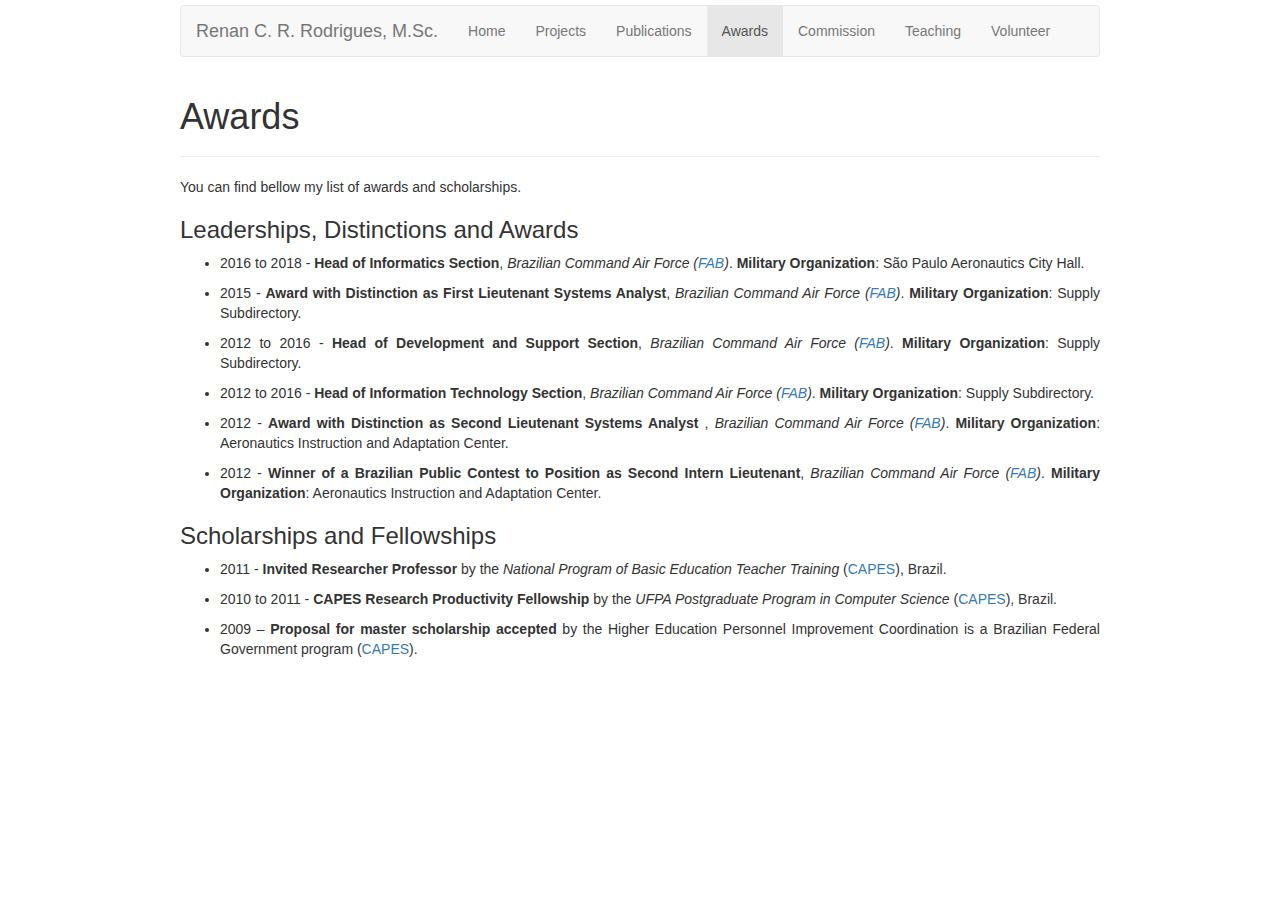
==== awards/index.html @ a4e1cac3 "Third upload of update" ====
<!DOCTYPE html>
<html lang="en">
  <head>
    <meta name="generator" content="Hugo 0.56.3" />
    <meta charset="utf-8">
    <meta name="viewport" content="width=device-width, initial-scale=1.0">
    <meta name="description" content="">
    <meta name="author" content="Renan Rodrigues">

    <link href="../css/bootstrap.min.css" rel="stylesheet">
    <link href="../css/style.css" rel="stylesheet">
    <link href="../css/mycss.css" rel="stylesheet">

    <script src="../js/jquery.js"></script>
    <script src="../js/bootstrap.min.js"></script>

    <title>About me - Renan Rodrigues, M.Sc. - Software Engineer</title>    
   
  </head>
  <body>
    <div class="container">        
        <div class="navbar navbar-default">
        <div class="navbar-header">
          <button type="button" class="navbar-toggle" data-toggle="collapse" data-target=".navbar-collapse">
            <span class="icon-bar"></span>
            <span class="icon-bar"></span>
            <span class="icon-bar"></span>
          </button>
          <a class="navbar-brand">Renan C. R. Rodrigues, M.Sc.</a>
        </div>
        <div class="navbar-collapse collapse">
          <ul class="nav navbar-nav">
            <li>
              <a href="../">Home</a>
            </li>
            <li >
              <a href="../projects/">Projects</a>
            </li>                  
            <li >
              <a href="../publications/">Publications</a>
            </li>        
              <li class="active">
                <a href="#">Awards</a>
              </li>
              <li >
                <a href="../commission/">Commission</a>
              </li>        
              <li >
                <a href="teaching/">Teaching</a>
              </li>        
              <li >
                <a href="../volunteer/">Volunteer</a>
              </li>
          </ul>
        </div>
        </div>

        <div class="page-header">
            <h1>Awards</h1>
        </div>

        <p>You can find bellow my list of awards and scholarships.</p>

        <h3>Leaderships, Distinctions and Awards</h3>
        
        <ul>
          <li>
            <p>2016 to 2018 - <strong>Head of Informatics Section</strong>, <em>Brazilian Command Air Force (<a href="http://www.fab.mil.br/">FAB</a>)</em>. <strong>Military Organization</strong>: São Paulo Aeronautics City Hall.</p>
          </li>

          <li>
            <p>2015 - <strong>Award with Distinction as First Lieutenant Systems Analyst</strong>, <em>Brazilian Command Air Force (<a href="http://www.fab.mil.br/">FAB</a>)</em>. <strong>Military Organization</strong>: Supply Subdirectory.</p>
          </li>

          <li>
            <p>2012 to 2016 - <strong>Head of Development and Support Section</strong>, <em>Brazilian Command Air Force (<a href="http://www.fab.mil.br/">FAB</a>)</em>. <strong>Military Organization</strong>: Supply Subdirectory.</p>
          </li>

          <li>
            <p>2012 to 2016 - <strong>Head of Information Technology Section</strong>, <em>Brazilian Command Air Force (<a href="http://www.fab.mil.br/">FAB</a>)</em>. <strong>Military Organization</strong>: Supply Subdirectory.</p>
          </li>

          <li>
            <p>2012 - <strong>Award with Distinction as Second Lieutenant Systems Analyst </strong>, <em>Brazilian Command Air Force (<a href="http://www.fab.mil.br/">FAB</a>)</em>. <strong>Military Organization</strong>: Aeronautics Instruction and Adaptation Center.</p>
          </li>

          <li>
            <p>2012 - <strong>Winner of a Brazilian Public Contest to Position as Second Intern Lieutenant</strong>, <em>Brazilian Command Air Force (<a href="http://www.fab.mil.br/">FAB</a>)</em>. <strong>Military Organization</strong>: Aeronautics Instruction and Adaptation Center.</p>
          </li>
        </ul>


        <h3>Scholarships and Fellowships</h3>
        
        <ul>
          <li>
            <p>2011 - <strong>Invited Researcher Professor</strong> by the <em>National Program of
              Basic Education Teacher Training</em> (<a href="https://www.capes.gov.br/educacao-basica/parfor">CAPES</a>), Brazil.</p>
          </li>

          <li>
            <p>2010 to 2011 - <strong>CAPES Research Productivity Fellowship</strong> by the <em>UFPA Postgraduate Program in Computer Science</em> (<a href="https://www.capes.gov.br/">CAPES</a>), Brazil.</p>
          </li>

          <li>
            <p>2009 – <strong>Proposal for master scholarship accepted</strong> by the Higher Education Personnel Improvement Coordination is a Brazilian Federal Government program (<a href="https://www.capes.gov.br/">CAPES</a>).</p>
          </li>
        </ul>
    </div> 
  </body>
</html>
---- css/style.css ----
body {
	padding: 5px;
}

.navbar {
  margin-bottom: 30px;
}

.container {
	max-width: 950px;
}

.panel-title {
  margin-top: 0;
  margin-bottom: 0;
  font-size: 15px;
  font-weight: bold;
}

.btn-xs {
  font-size: 9px;
  position: relative;
  bottom: 0.6em;
}
p {
  text-align: justify;  
}

img{
  margin-right: 10px;
}
---- css/mycss.css ----
.bestpaper {
  padding:1px 5px;
  font-size:9px;
  line-height:1.3;
  border-radius:5px;
  vertical-align:2px;
  color:#fff;
  background-color:#428BCA;
}

.acceptedpaper {
  padding:1px 5px;
  font-size:9px;
  line-height:1.3;
  border-radius:5px;
  vertical-align:2px;
  color:#fff;
  background-color:#2E8B57;
}

.pdf {
  padding:1px 5px;
  font-size:9px;
  line-height:1.3;
  border-radius:5px;
  vertical-align:2px;
  color:#fff;
  background-color:#002266;
}
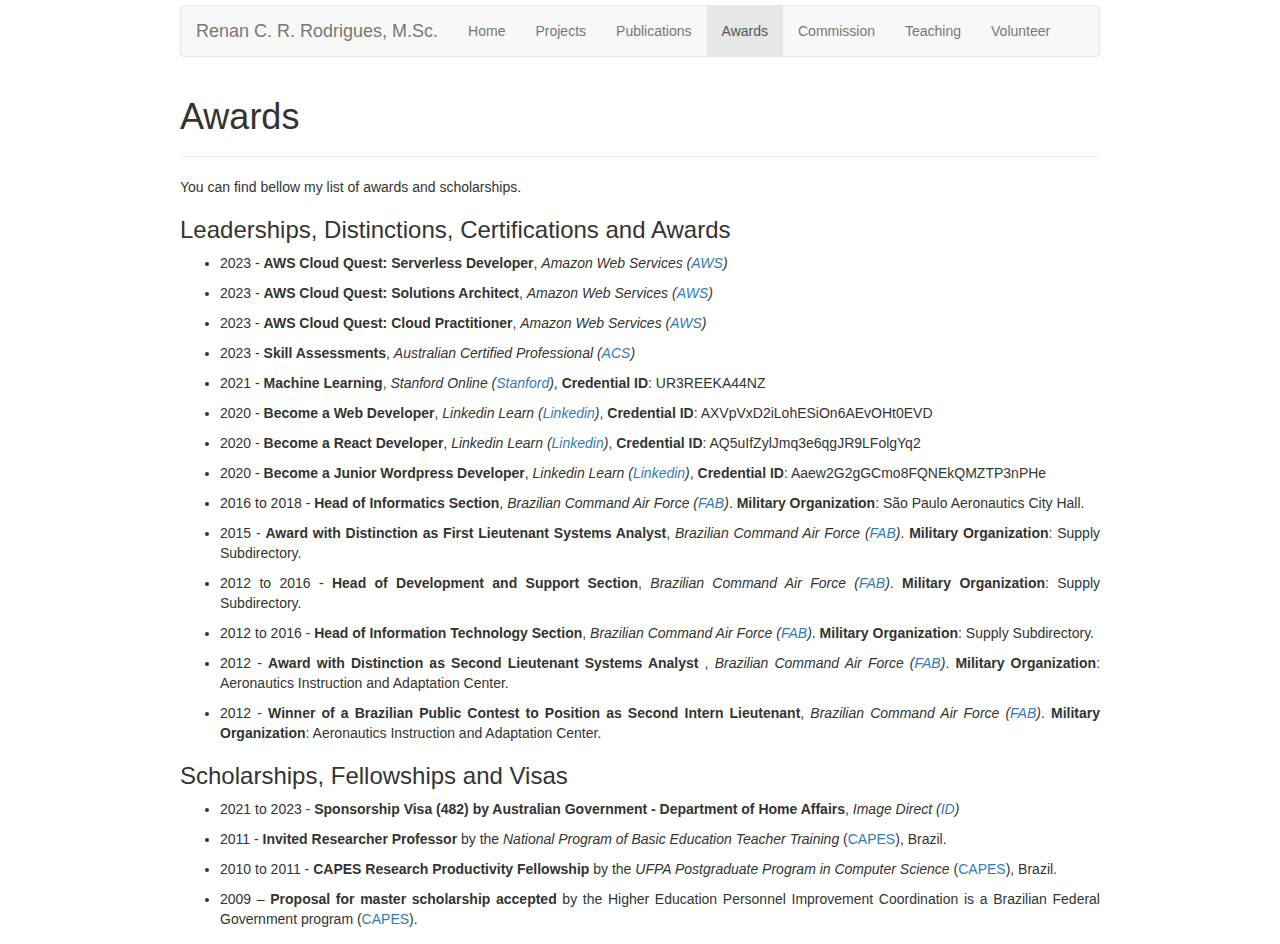
==== commit ae4492b2: "Updated content about awards, projects and index page." ====
--- a/awards/index.html
+++ b/awards/index.html
@@ -47,7 +47,7 @@
                 <a href="../commission/">Commission</a>
               </li>        
               <li >
-                <a href="teaching/">Teaching</a>
+                <a href="../teaching/">Teaching</a>
               </li>        
               <li >
                 <a href="../volunteer/">Volunteer</a>
@@ -62,9 +62,41 @@
 
         <p>You can find bellow my list of awards and scholarships.</p>
 
-        <h3>Leaderships, Distinctions and Awards</h3>
+        <h3>Leaderships, Distinctions, Certifications and Awards</h3>
         
         <ul>
+          <li>
+            <p>2023 - <strong>AWS Cloud Quest: Serverless Developer</strong>, <em>Amazon Web Services (<a href="https://www.credly.com/badges/8483ac82-a980-48b6-9fa8-5e3290303640/linked_in_profile">AWS</a>)</em></p>
+          </li>
+
+          <li>
+            <p>2023 - <strong>AWS Cloud Quest: Solutions Architect</strong>, <em>Amazon Web Services (<a href="https://www.credly.com/badges/b2aba0f6-6593-44b6-85f3-1ed724eee785/linked_in_profile">AWS</a>)</em></p>
+          </li>
+
+          <li>
+            <p>2023 - <strong>AWS Cloud Quest: Cloud Practitioner</strong>, <em>Amazon Web Services (<a href="https://www.credly.com/badges/03d22a7c-28b6-4a4a-8a84-3b0c56a0e3b3/linked_in_profile">AWS</a>)</em></p>
+          </li>
+
+          <li>
+            <p>2023 - <strong>Skill Assessments</strong>, <em>Australian Certified Professional (<a href="https://www.acs.org.au/professionalrecognition/certification-landing-page.html">ACS</a>)</em></p>
+          </li>          
+
+          <li>
+            <p>2021 - <strong>Machine Learning</strong>, <em>Stanford Online (<a href="https://www.coursera.org/account/accomplishments/certificate/UR3REEKA44NZ">Stanford</a>)</em>, <strong>Credential ID</strong>: UR3REEKA44NZ</p>
+          </li>
+
+          <li>
+            <p>2020 - <strong>Become a Web Developer</strong>, <em>Linkedin Learn (<a href="https://www.linkedin.com/learning/">Linkedin</a>)</em>, <strong>Credential ID</strong>: AXVpVxD2iLohESiOn6AEvOHt0EVD</p>
+          </li>
+
+          <li>
+            <p>2020 - <strong>Become a React Developer</strong>, <em>Linkedin Learn (<a href="https://www.linkedin.com/learning/">Linkedin</a>)</em>, <strong>Credential ID</strong>: AQ5uIfZylJmq3e6qgJR9LFolgYq2</p>
+          </li>
+
+          <li>
+            <p>2020 - <strong>Become a Junior Wordpress Developer</strong>, <em>Linkedin Learn (<a href="https://www.linkedin.com/learning/">Linkedin</a>)</em>, <strong>Credential ID</strong>: Aaew2G2gGCmo8FQNEkQMZTP3nPHe</p>
+          </li>
+
           <li>
             <p>2016 to 2018 - <strong>Head of Informatics Section</strong>, <em>Brazilian Command Air Force (<a href="http://www.fab.mil.br/">FAB</a>)</em>. <strong>Military Organization</strong>: São Paulo Aeronautics City Hall.</p>
           </li>
@@ -91,9 +123,13 @@
         </ul>
 
 
-        <h3>Scholarships and Fellowships</h3>
+        <h3>Scholarships, Fellowships and Visas</h3>
         
         <ul>
+          <li>
+            <p>2021 to 2023 - <strong>Sponsorship Visa (482) by Australian Government - Department of Home Affairs</strong>, <em>Image Direct (<a href="https://www.imagedirect.com.au/">ID</a>)</em></p>
+          </li>
+
           <li>
             <p>2011 - <strong>Invited Researcher Professor</strong> by the <em>National Program of
               Basic Education Teacher Training</em> (<a href="https://www.capes.gov.br/educacao-basica/parfor">CAPES</a>), Brazil.</p>
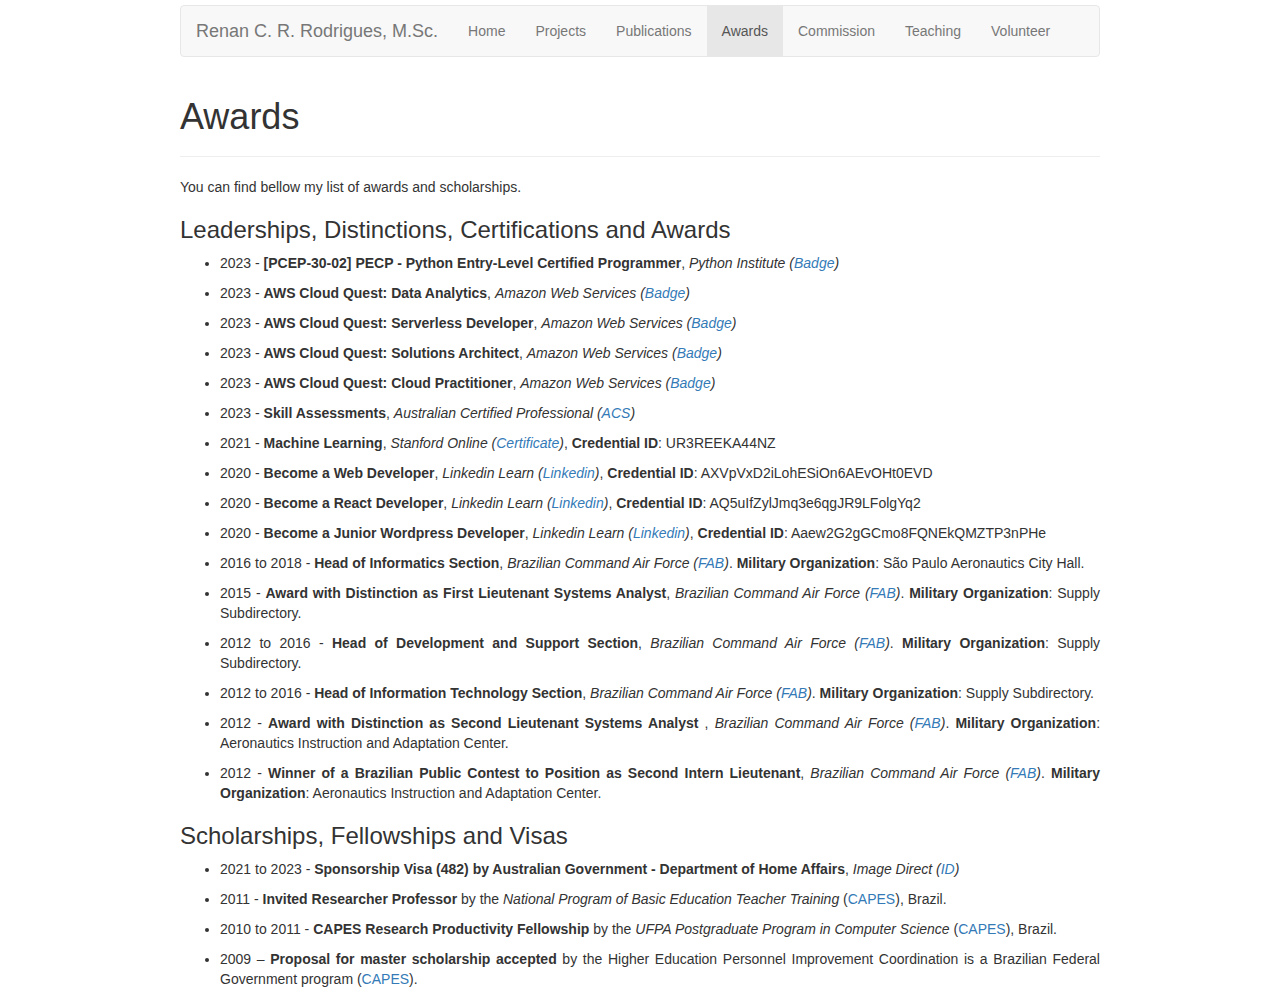
==== commit 19c45841: "Added python and new aws certification." ====
--- a/awards/index.html
+++ b/awards/index.html
@@ -66,15 +66,23 @@
         
         <ul>
           <li>
-            <p>2023 - <strong>AWS Cloud Quest: Serverless Developer</strong>, <em>Amazon Web Services (<a href="https://www.credly.com/badges/8483ac82-a980-48b6-9fa8-5e3290303640/linked_in_profile">AWS</a>)</em></p>
+            <p>2023 - <strong>[PCEP-30-02] PECP - Python Entry-Level Certified Programmer</strong>, <em>Python Institute (<a href="https://www.credly.com/badges/25bab622-521d-4a55-9580-93409ee882de/linked_in_profile">Badge</a>)</em></p>
           </li>
 
           <li>
-            <p>2023 - <strong>AWS Cloud Quest: Solutions Architect</strong>, <em>Amazon Web Services (<a href="https://www.credly.com/badges/b2aba0f6-6593-44b6-85f3-1ed724eee785/linked_in_profile">AWS</a>)</em></p>
+            <p>2023 - <strong>AWS Cloud Quest: Data Analytics</strong>, <em>Amazon Web Services (<a href="https://www.credly.com/badges/89d5b892-eae4-4b8b-9923-325224e2fca9/linked_in_profile">Badge</a>)</em></p>
           </li>
 
           <li>
-            <p>2023 - <strong>AWS Cloud Quest: Cloud Practitioner</strong>, <em>Amazon Web Services (<a href="https://www.credly.com/badges/03d22a7c-28b6-4a4a-8a84-3b0c56a0e3b3/linked_in_profile">AWS</a>)</em></p>
+            <p>2023 - <strong>AWS Cloud Quest: Serverless Developer</strong>, <em>Amazon Web Services (<a href="https://www.credly.com/badges/8483ac82-a980-48b6-9fa8-5e3290303640/linked_in_profile">Badge</a>)</em></p>
+          </li>
+
+          <li>
+            <p>2023 - <strong>AWS Cloud Quest: Solutions Architect</strong>, <em>Amazon Web Services (<a href="https://www.credly.com/badges/b2aba0f6-6593-44b6-85f3-1ed724eee785/linked_in_profile">Badge</a>)</em></p>
+          </li>
+
+          <li>
+            <p>2023 - <strong>AWS Cloud Quest: Cloud Practitioner</strong>, <em>Amazon Web Services (<a href="https://www.credly.com/badges/03d22a7c-28b6-4a4a-8a84-3b0c56a0e3b3/linked_in_profile">Badge</a>)</em></p>
           </li>
 
           <li>
@@ -82,7 +90,7 @@
           </li>          
 
           <li>
-            <p>2021 - <strong>Machine Learning</strong>, <em>Stanford Online (<a href="https://www.coursera.org/account/accomplishments/certificate/UR3REEKA44NZ">Stanford</a>)</em>, <strong>Credential ID</strong>: UR3REEKA44NZ</p>
+            <p>2021 - <strong>Machine Learning</strong>, <em>Stanford Online (<a href="https://www.coursera.org/account/accomplishments/certificate/UR3REEKA44NZ">Certificate</a>)</em>, <strong>Credential ID</strong>: UR3REEKA44NZ</p>
           </li>
 
           <li>
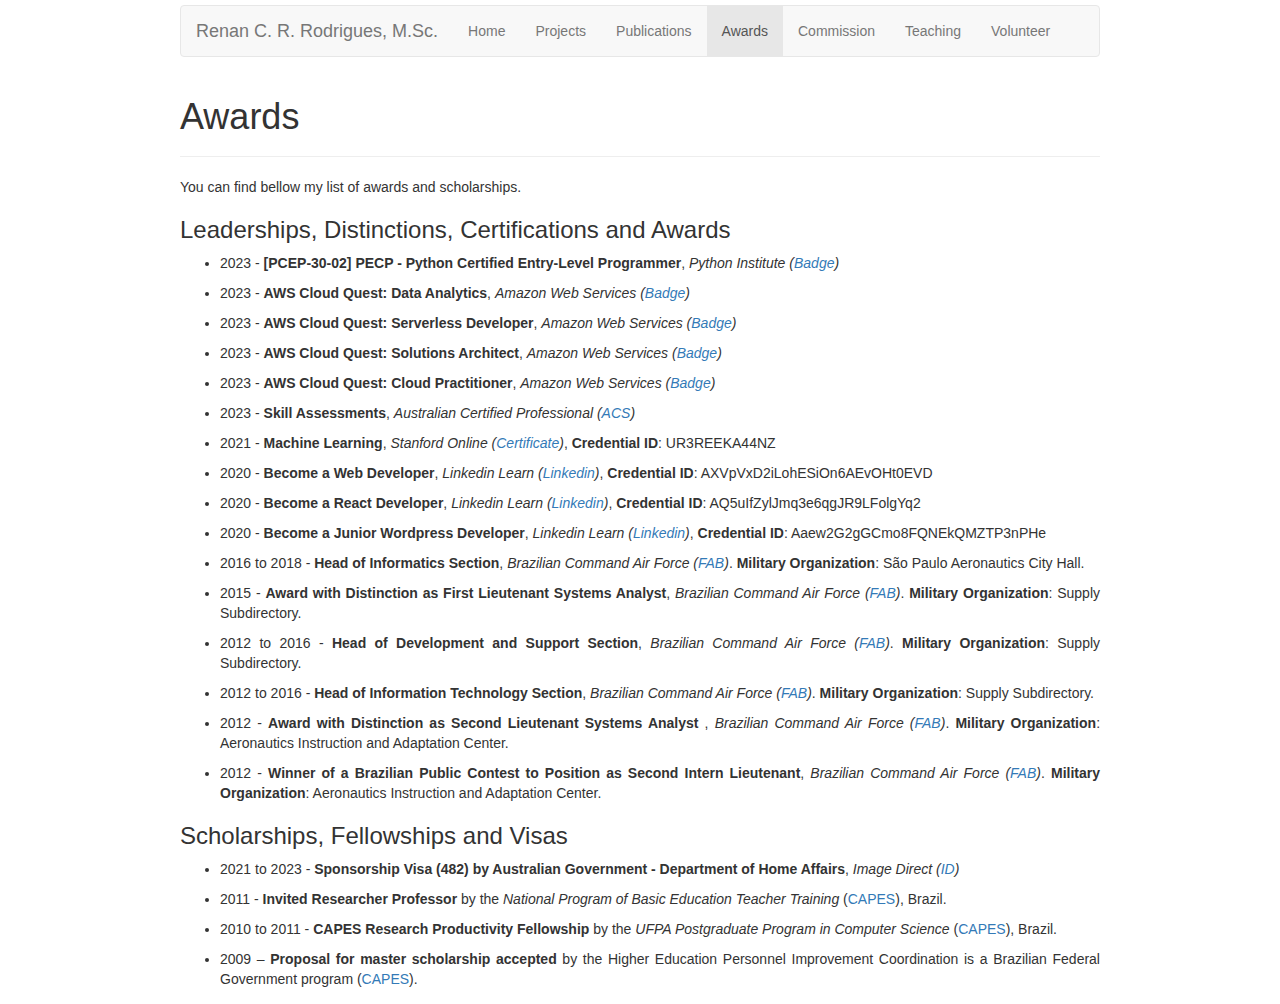
==== commit 3f7e000b: "Fixed python certificate" ====
--- a/awards/index.html
+++ b/awards/index.html
@@ -66,7 +66,7 @@
         
         <ul>
           <li>
-            <p>2023 - <strong>[PCEP-30-02] PECP - Python Entry-Level Certified Programmer</strong>, <em>Python Institute (<a href="https://www.credly.com/badges/25bab622-521d-4a55-9580-93409ee882de/linked_in_profile">Badge</a>)</em></p>
+            <p>2023 - <strong>[PCEP-30-02] PECP - Python Certified Entry-Level Programmer</strong>, <em>Python Institute (<a href="https://www.credly.com/badges/25bab622-521d-4a55-9580-93409ee882de/linked_in_profile">Badge</a>)</em></p>
           </li>
 
           <li>
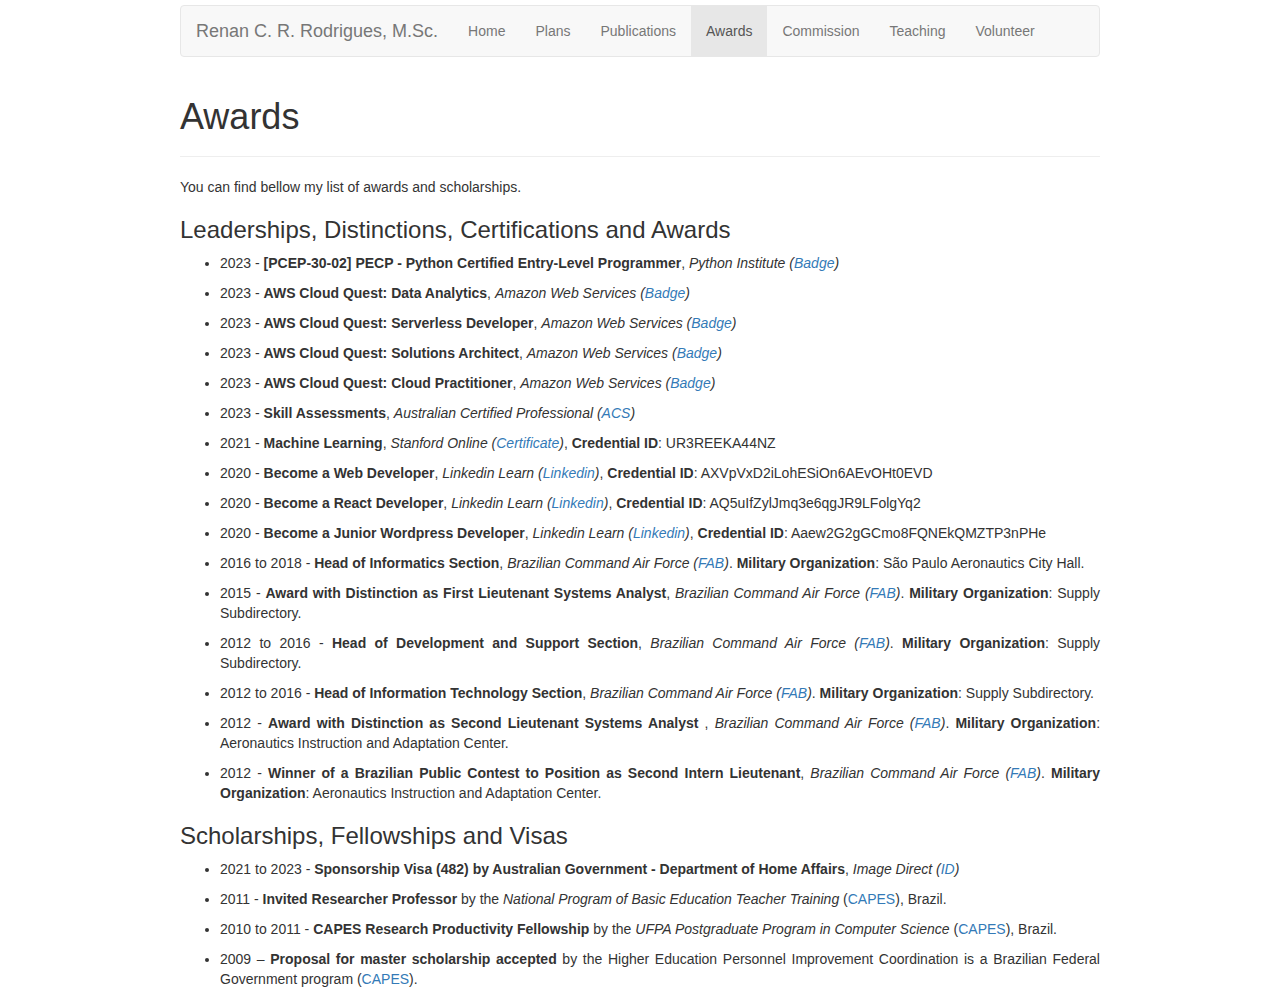
==== commit 8083898e: "Updating plans page." ====
--- a/awards/index.html
+++ b/awards/index.html
@@ -35,7 +35,7 @@
               <a href="../">Home</a>
             </li>
             <li >
-              <a href="../projects/">Projects</a>
+              <a href="../plans/">Plans</a>
             </li>                  
             <li >
               <a href="../publications/">Publications</a>
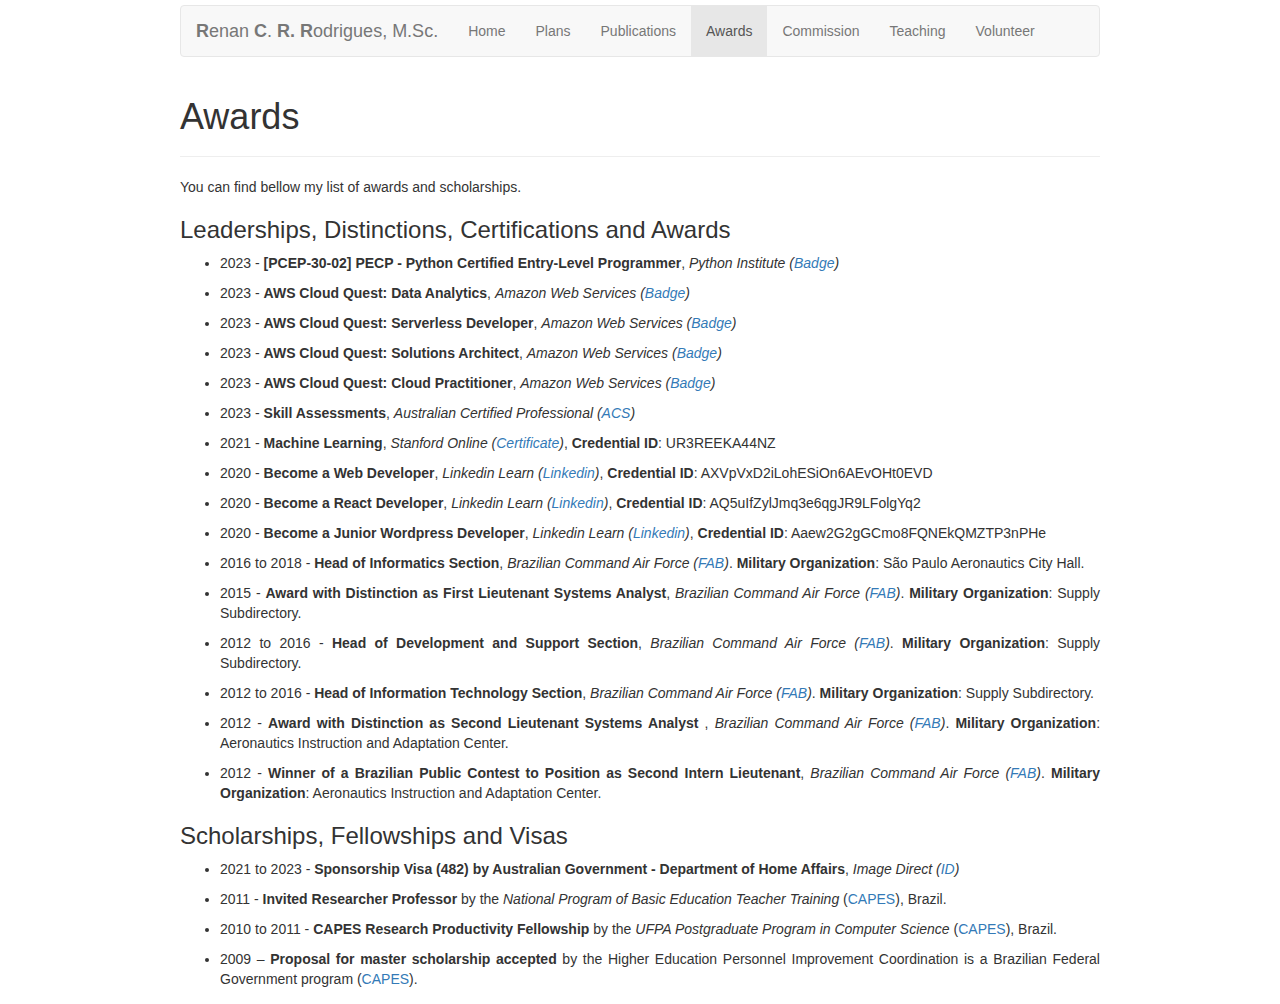
==== commit 199d3881: "Updating my name." ====
--- a/awards/index.html
+++ b/awards/index.html
@@ -27,7 +27,7 @@
             <span class="icon-bar"></span>
             <span class="icon-bar"></span>
           </button>
-          <a class="navbar-brand">Renan C. R. Rodrigues, M.Sc.</a>
+          <a class="navbar-brand"><b>R</b>enan <b>C</b>. <b>R.</b> <b>R</b>odrigues, M.Sc.</a>
         </div>
         <div class="navbar-collapse collapse">
           <ul class="nav navbar-nav">
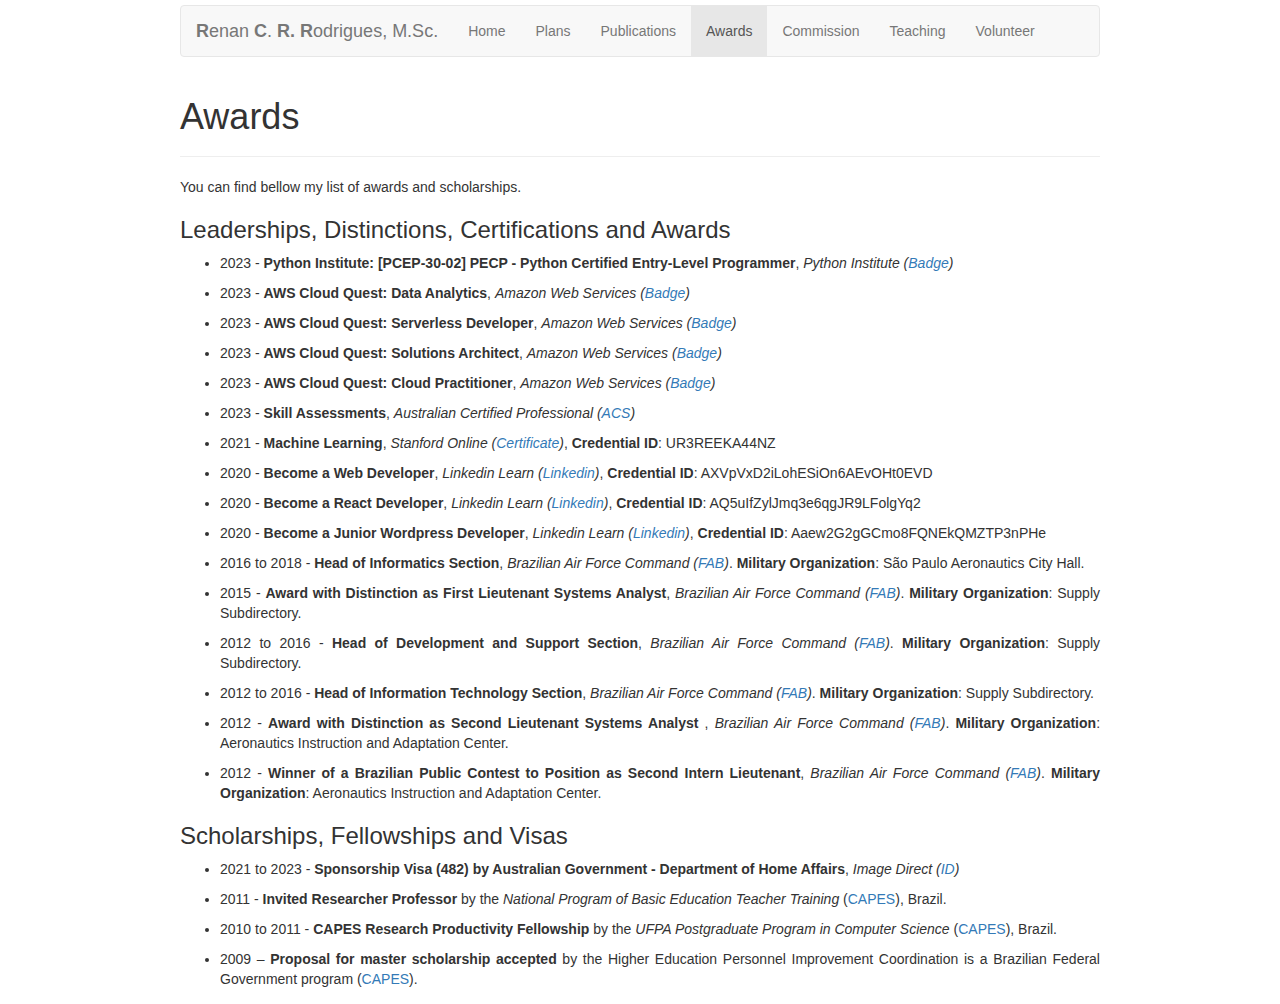
==== commit b89c8605: "Updating home page, plans and publications." ====
--- a/awards/index.html
+++ b/awards/index.html
@@ -66,7 +66,7 @@
         
         <ul>
           <li>
-            <p>2023 - <strong>[PCEP-30-02] PECP - Python Certified Entry-Level Programmer</strong>, <em>Python Institute (<a href="https://www.credly.com/badges/25bab622-521d-4a55-9580-93409ee882de/linked_in_profile">Badge</a>)</em></p>
+            <p>2023 - <strong>Python Institute: [PCEP-30-02] PECP - Python Certified Entry-Level Programmer</strong>, <em>Python Institute (<a href="https://www.credly.com/badges/25bab622-521d-4a55-9580-93409ee882de/linked_in_profile">Badge</a>)</em></p>
           </li>
 
           <li>
@@ -106,27 +106,27 @@
           </li>
 
           <li>
-            <p>2016 to 2018 - <strong>Head of Informatics Section</strong>, <em>Brazilian Command Air Force (<a href="http://www.fab.mil.br/">FAB</a>)</em>. <strong>Military Organization</strong>: São Paulo Aeronautics City Hall.</p>
+            <p>2016 to 2018 - <strong>Head of Informatics Section</strong>, <em>Brazilian Air Force Command (<a href="http://www.fab.mil.br/">FAB</a>)</em>. <strong>Military Organization</strong>: São Paulo Aeronautics City Hall.</p>
           </li>
 
           <li>
-            <p>2015 - <strong>Award with Distinction as First Lieutenant Systems Analyst</strong>, <em>Brazilian Command Air Force (<a href="http://www.fab.mil.br/">FAB</a>)</em>. <strong>Military Organization</strong>: Supply Subdirectory.</p>
+            <p>2015 - <strong>Award with Distinction as First Lieutenant Systems Analyst</strong>, <em>Brazilian Air Force Command (<a href="http://www.fab.mil.br/">FAB</a>)</em>. <strong>Military Organization</strong>: Supply Subdirectory.</p>
           </li>
 
           <li>
-            <p>2012 to 2016 - <strong>Head of Development and Support Section</strong>, <em>Brazilian Command Air Force (<a href="http://www.fab.mil.br/">FAB</a>)</em>. <strong>Military Organization</strong>: Supply Subdirectory.</p>
+            <p>2012 to 2016 - <strong>Head of Development and Support Section</strong>, <em>Brazilian Air Force Command (<a href="http://www.fab.mil.br/">FAB</a>)</em>. <strong>Military Organization</strong>: Supply Subdirectory.</p>
           </li>
 
           <li>
-            <p>2012 to 2016 - <strong>Head of Information Technology Section</strong>, <em>Brazilian Command Air Force (<a href="http://www.fab.mil.br/">FAB</a>)</em>. <strong>Military Organization</strong>: Supply Subdirectory.</p>
+            <p>2012 to 2016 - <strong>Head of Information Technology Section</strong>, <em>Brazilian Air Force Command (<a href="http://www.fab.mil.br/">FAB</a>)</em>. <strong>Military Organization</strong>: Supply Subdirectory.</p>
           </li>
 
           <li>
-            <p>2012 - <strong>Award with Distinction as Second Lieutenant Systems Analyst </strong>, <em>Brazilian Command Air Force (<a href="http://www.fab.mil.br/">FAB</a>)</em>. <strong>Military Organization</strong>: Aeronautics Instruction and Adaptation Center.</p>
+            <p>2012 - <strong>Award with Distinction as Second Lieutenant Systems Analyst </strong>, <em>Brazilian Air Force Command (<a href="http://www.fab.mil.br/">FAB</a>)</em>. <strong>Military Organization</strong>: Aeronautics Instruction and Adaptation Center.</p>
           </li>
 
           <li>
-            <p>2012 - <strong>Winner of a Brazilian Public Contest to Position as Second Intern Lieutenant</strong>, <em>Brazilian Command Air Force (<a href="http://www.fab.mil.br/">FAB</a>)</em>. <strong>Military Organization</strong>: Aeronautics Instruction and Adaptation Center.</p>
+            <p>2012 - <strong>Winner of a Brazilian Public Contest to Position as Second Intern Lieutenant</strong>, <em>Brazilian Air Force Command (<a href="http://www.fab.mil.br/">FAB</a>)</em>. <strong>Military Organization</strong>: Aeronautics Instruction and Adaptation Center.</p>
           </li>
         </ul>
 
